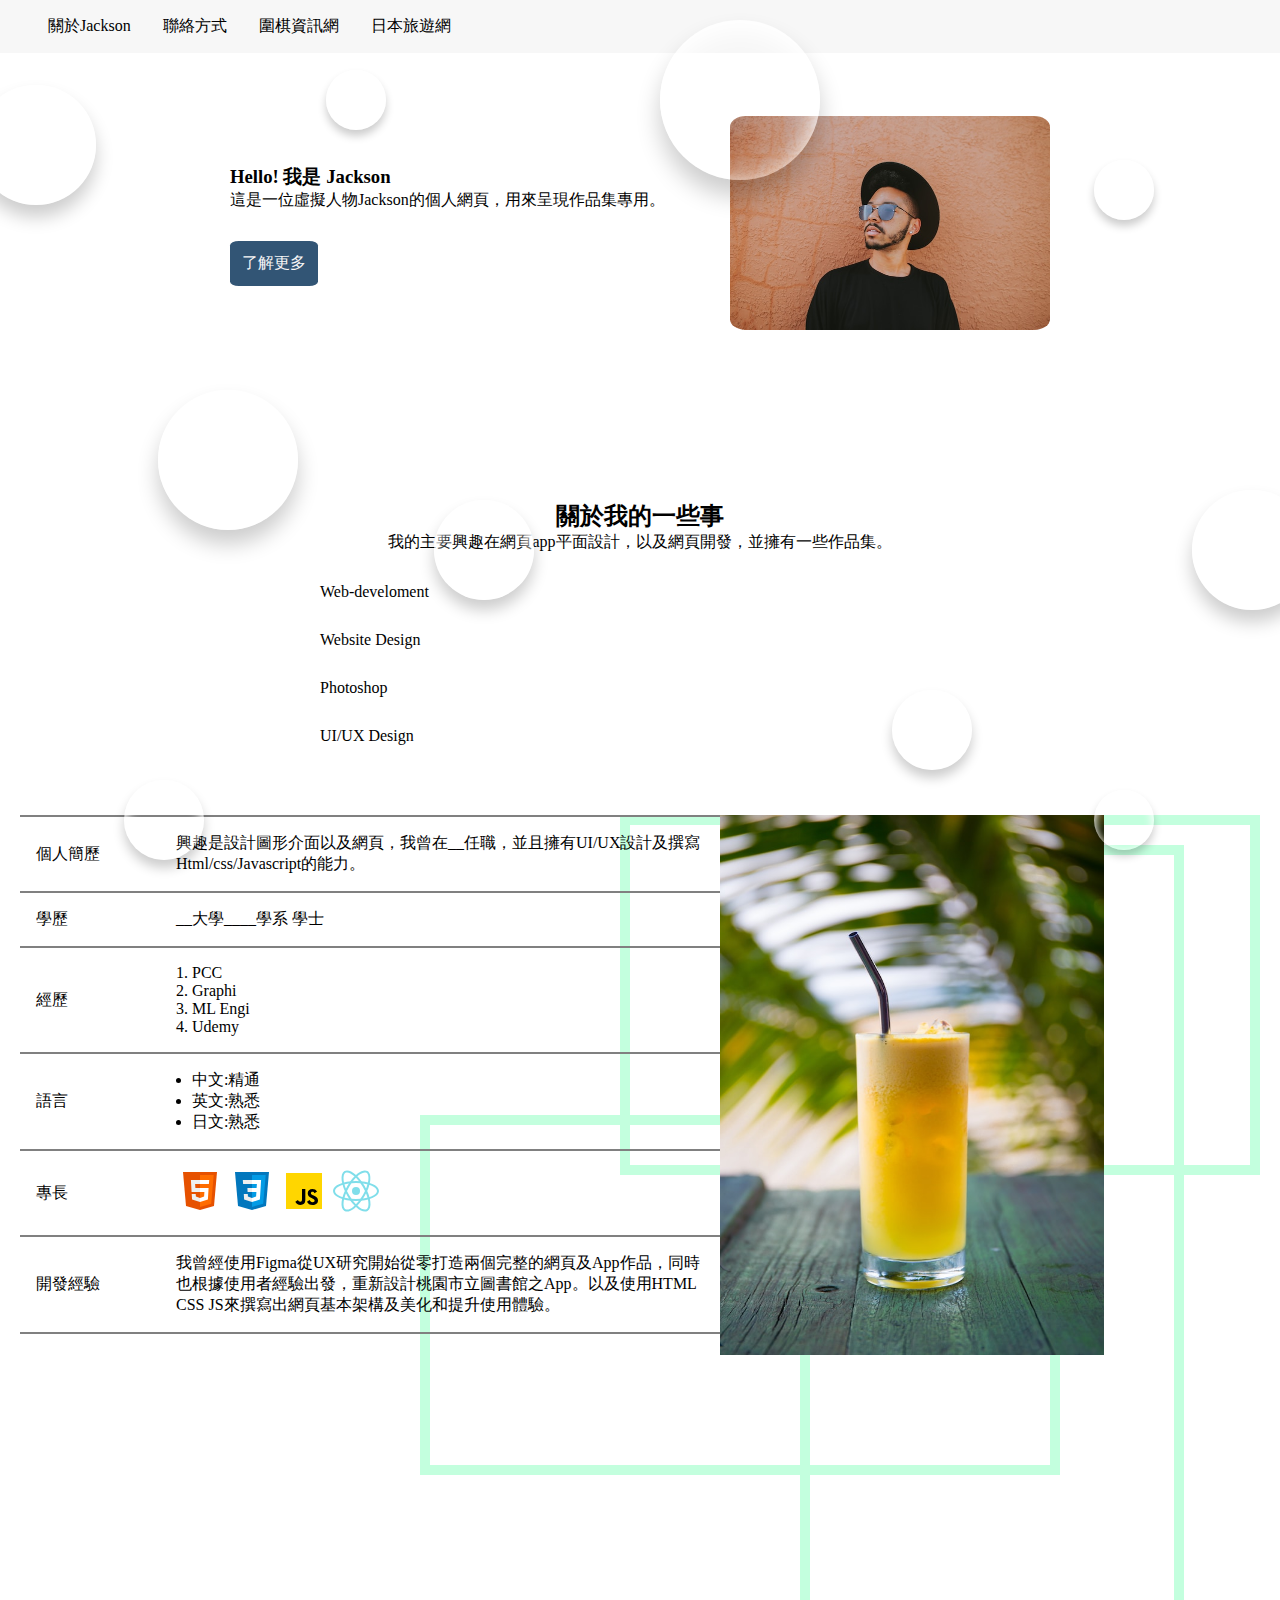
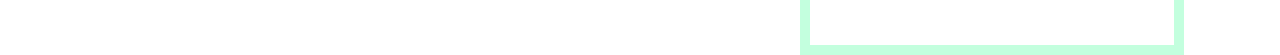
==== index.html @ f1b57b1a ""fixing the problem with borders"" ====
<!DOCTYPE html>
<html lang="en">
<head>
    <meta charset="UTF-8">
    <meta name="viewport" content="width=device-width, initial-scale=1.0">
    <link href="https://cdn.jsdelivr.net/npm/bootstrap@5.3.0/dist/css/bootstrap.min.css" rel="stylesheet" integrity="sha384-9ndCyUaIbzAi2FUVXJi0CjmCapSmO7SnpJef0486qhLnuZ2cdeRhO02iuK6FUUVM" crossorigin="anonymous">
    <link rel="stylesheet" href="styles.css">
    <link rel="stylesheet" href="bubbles.css">
    <title>Portfolio</title>
</head>
<body>
    <div id="background-wrap">
        <div class="bubble x1"></div>
        <div class="bubble x2"></div>
        <div class="bubble x3"></div>
        <div class="bubble x4"></div>
        <div class="bubble x5"></div>
        <div class="bubble x6"></div>
        <div class="bubble x7"></div>
        <div class="bubble x8"></div>
        <div class="bubble x9"></div>
        <div class="bubble x10"></div>
    </div>
    <header>
        <nav>
            <ul>
                <a href='#'>
                    <li>關於Jackson</li>
                </a>
                <a href="#">
                    <li>聯絡方式</li>
                </a>
                <a href="/p1/index.html">
                    <li>圍棋資訊網</li>
                </a>
                <a href="/p2/index.html">
                    <li>日本旅遊網</li>
                </a>
            </ul>
        </nav>
    </header>
    <section class="intro">
        <div class="intro-info"><h3>Hello! 我是 Jackson</h3><p>這是一位虛擬人物Jackson的個人網頁，用來呈現作品集專用。</p>
        <a href="#">了解更多</a>    
    </div>
        <div class="intro-img"><img src="/images/ivana-cajina-_7LbC5J-jw4-unsplash.jpg" alt="jackson">
        </div>
    </div>
</section>
<section class="abilities-area">
    <div class="desc">
        <h2>關於我的一些事</h2>
    </div>
        <p>我的主要興趣在網頁app平面設計，以及網頁開發，並擁有一些作品集。</p>
        <div class="bar-area">
            Web-develoment
            <div class="bar">
                <div class="progress" role="progressbar" aria-label="Animated striped example" aria-valuenow="80" aria-valuemin="0" aria-valuemax="100">
                    <div class="progress-bar progress-bar-striped progress-bar-animated" style="width: 80%"></div>
                  </div>
            </div>
        </div>
        <div class="bar-area">
            Website Design
            <div class="bar">
                <div class="progress" role="progressbar" aria-label="Animated striped example" aria-valuenow="50" aria-valuemin="0" aria-valuemax="100">
                    <div class="progress-bar progress-bar-striped progress-bar-animated bg-info" style="width: 50%"></div>
                  </div>
            </div>
        </div>
        <div class="bar-area">
            Photoshop
            <div class="bar">
                <div class="progress" role="progressbar" aria-label="Animated striped example" aria-valuenow="75" aria-valuemin="0" aria-valuemax="100">
                    <div class="progress-bar progress-bar-striped progress-bar-animated bg-success" style="width: 75%"></div>
                  </div>
            </div>
        </div>
        <div class="bar-area">
            UI/UX Design
            <div class="bar">
                <div class="progress" role="progressbar" aria-label="Animated striped example" aria-valuenow="60" aria-valuemin="0" aria-valuemax="100">
                    <div class="progress-bar progress-bar-striped progress-bar-animated bg-warning" style="width: 60%"></div>
                  </div>
            </div>
        </div>
</section>
<section class="resume">
    <div class="resume-table">
        <table>
            <tr style="border-top: 2px solid gray;">
                <td style="width: 20%;">個人簡歷</td>
                <td style="width: 80%;">興趣是設計圖形介面以及網頁，我曾在__任職，並且擁有UI/UX設計及撰寫Html/css/Javascript的能力。</td>
            </tr>
            <tr>
                <td>學歷</td>
                <td>__大學____學系 學士</td>
            </tr>
            <tr>
                <td>經歷</td>
                <td>
                <ol>
                    <li>PCC</li>
                    <li>Graphi</li>
                    <li>ML Engi</li>
                    <li>Udemy</li>
                </ol>
                </td>
            </tr>
            <tr>
                <td>語言</td>
                <td>
                <ul>
                    <li>中文:精通</li>
                    <li>英文:熟悉</li>
                    <li>日文:熟悉</li>
                </ul>
            </td>
            </tr>
            <tr>
                <td>專長</td>
                <td>
                    <img src="/ICONS/icons8-html-5.svg" alt="">
                    <img src="/ICONS/icons8-css3.svg" alt="">
                    <img src="/ICONS/icons8-javascript.svg" alt="">
                    <img src="/ICONS/icons8-react-native.svg" alt="">
                </td>
            </tr>
            <tr>
                <td>開發經驗</td>
                <td>我曾經使用Figma從UX研究開始從零打造兩個完整的網頁及App作品，同時也根據使用者經驗出發，重新設計桃園市立圖書館之App。以及使用HTML CSS JS來撰寫出網頁基本架構及美化和提升使用體驗。</td>
            </tr>
        </table>
    </div>
    <div class="resume-photo">
        <img src="/images/olivier-guillard-AjG1BkDH4Zs-unsplash.jpg" alt="personal-photo">
        <div class="retangle1"></div>
        <div class="retangle2"></div>
        <div class="retangle3"></div>
    </div>
</section>
    <script src="https://cdn.jsdelivr.net/npm/bootstrap@5.3.0/dist/js/bootstrap.bundle.min.js" integrity="sha384-geWF76RCwLtnZ8qwWowPQNguL3RmwHVBC9FhGdlKrxdiJJigb/j/68SIy3Te4Bkz" crossorigin="anonymous"></script>
    <script src="app.js"></script>
</body>

</html>
---- styles.css ----
* {
  margin: 0;
  padding: 0;
  box-sizing: border-box;
}

ul, ol {
  margin: 0;
  padding: 0 0 0 1rem;
}

header {
  position: relative;
}
header nav {
  position: fixed;
  top: 0;
  left: 0;
  padding: 16px;
  background-color: #f7f7f7;
  justify-content: center;
  align-items: center;
  color: #000;
  z-index: 5;
  width: 100%;
}
header nav ul {
  list-style: none;
  display: flex;
  margin: 0;
}
header nav ul a {
  text-decoration: none;
  color: #000;
}
header nav ul a li {
  margin: 0 16px;
}

section.intro {
  display: flex;
  flex-wrap: wrap;
  justify-content: center;
  align-items: center;
  height: 50vh;
}
section.intro .intro-info {
  flex-basis: 500px;
}
section.intro .intro-img {
  flex: 0 1 300px;
  max-width: 60vw;
  min-width: 25vw;
}
section.intro .intro-img img {
  width: 100%;
  border-radius: 5%;
}
section.intro a {
  margin-top: 30px;
  padding: 12px;
  background-color: #325575;
  color: #f7f7f7;
  border-radius: 10%;
  display: inline-block;
  transition: all 0.5s ease;
  text-decoration: none;
}
section.intro a:hover {
  transform: scale(1.2);
}

section.abilities-area {
  display: flex;
  flex-direction: column;
  align-items: center;
  margin: 50px 0;
}
section.abilities-area .bar-area {
  width: 50%;
  margin-top: 30px;
}

section.resume {
  width: 100%;
  display: flex;
  flex-wrap: wrap;
  padding: 20px;
}
section.resume .resume-table {
  flex: 5 1 500px;
}
section.resume .resume-table table {
  border-collapse: collapse;
}
section.resume .resume-table table tr {
  border-bottom: 2px solid gray;
  transition: all 0.2s ease;
}
section.resume .resume-table table tr:hover {
  background-color: rgb(184, 255, 222);
}
section.resume .resume-table table tr td {
  padding: 1rem;
}
section.resume .resume-photo {
  flex: 1 1 500px;
  position: relative;
}
section.resume .resume-photo img {
  width: 30vw;
  height: 60vh;
}
section.resume .resume-photo .retangle1 {
  width: 30vw;
  height: 90vh;
  border: 10px solid rgb(195, 255, 222);
  position: absolute;
  top: 30px;
  left: 80px;
  z-index: -1;
}
section.resume .resume-photo .retangle2 {
  width: 50vw;
  height: 40vh;
  border: 10px solid rgb(195, 255, 222);
  position: absolute;
  top: 300px;
  left: -300px;
  z-index: -1;
}
section.resume .resume-photo .retangle3 {
  width: 50vw;
  height: 40vh;
  border: 10px solid rgb(195, 255, 222);
  position: absolute;
  top: 0px;
  left: -100px;
  z-index: -1;
}

@media screen and (max-width: 400px) {
  body nav {
    position: static;
  }
  body nav ul {
    flex-direction: column;
  }
}/*# sourceMappingURL=styles.css.map */
---- bubbles.css ----
#background-wrap{
    position: fixed;
    bottom: 0;
    left: 0;
    right: 0;
    top: 0;
    z-index: 10;
    pointer-events: none;
}
.bubble{
    border-radius: 50%;
    width: 200px;
    height: 200px;
    position: absolute;
    box-shadow: 0 20px 30px rgba(0, 0, 0, 0.2),inset 0px 10px 30px 5px rgba(255, 255, 255, 1);
}

@keyframes animateBubble{
    0%{
        margin-top: 1000px;
    }
    100% {
        margin-top: -100%;
    }
}
@keyframes sideWays{
    0%{
        margin-left: 0%;
    }
    100%{
        margin-left: 50px;
    }
}

.x1{
       animation: animateBubble 25s linear infinite, sideWays 2s ease-in-out infinite alternate;
       left: -5%;
       top: 5%;
       transform:  scale(0.6);
}
.x2{
    animation: animateBubble 20s linear infinite, sideWays 2s ease-in-out infinite alternate;
    left: 5%;
    top: 80%;
    transform:  scale(0.4);
}.x3{
    animation: animateBubble 28s linear infinite, sideWays 2s ease-in-out infinite alternate;
    left: 10%;
    top: 40%;
    transform:  scale(0.7);
}.x4{
    animation: animateBubble 22s linear infinite, sideWays 3s ease-in-out infinite alternate;
    left: 20%;
    top: 0%;
    transform:  scale(0.3);
}.x5{
    animation: animateBubble 29s linear infinite, sideWays 4s ease-in-out infinite alternate;
    left: 30%;
    top: 50%;
    transform:  scale(0.5);
}.x6{
    animation: animateBubble 21s linear infinite, sideWays 2s ease-in-out infinite alternate;
    left: 50%;
    top: 0%;
    transform:  scale(0.8);
}
.x7{
    animation: animateBubble 20s linear infinite, sideWays 2s ease-in-out infinite alternate;
    left: 65%;
    top: 70%;
    transform:  scale(0.4);
}
.x8{
    animation: animateBubble 22s linear infinite, sideWays 3s ease-in-out infinite alternate;
    left: 80%;
    top: 10%;
    transform:  scale(0.3);
}
.x9{
    animation: animateBubble 29s linear infinite, sideWays 4s ease-in-out infinite alternate;
    left: 90%;
    top: 50%;
    transform:  scale(0.6);
}
.x10{
    animation: animateBubble 26s linear infinite, sideWays 2s ease-in-out infinite alternate;
    left: 80%;
    top: 80%;
    transform:  scale(0.3);
}
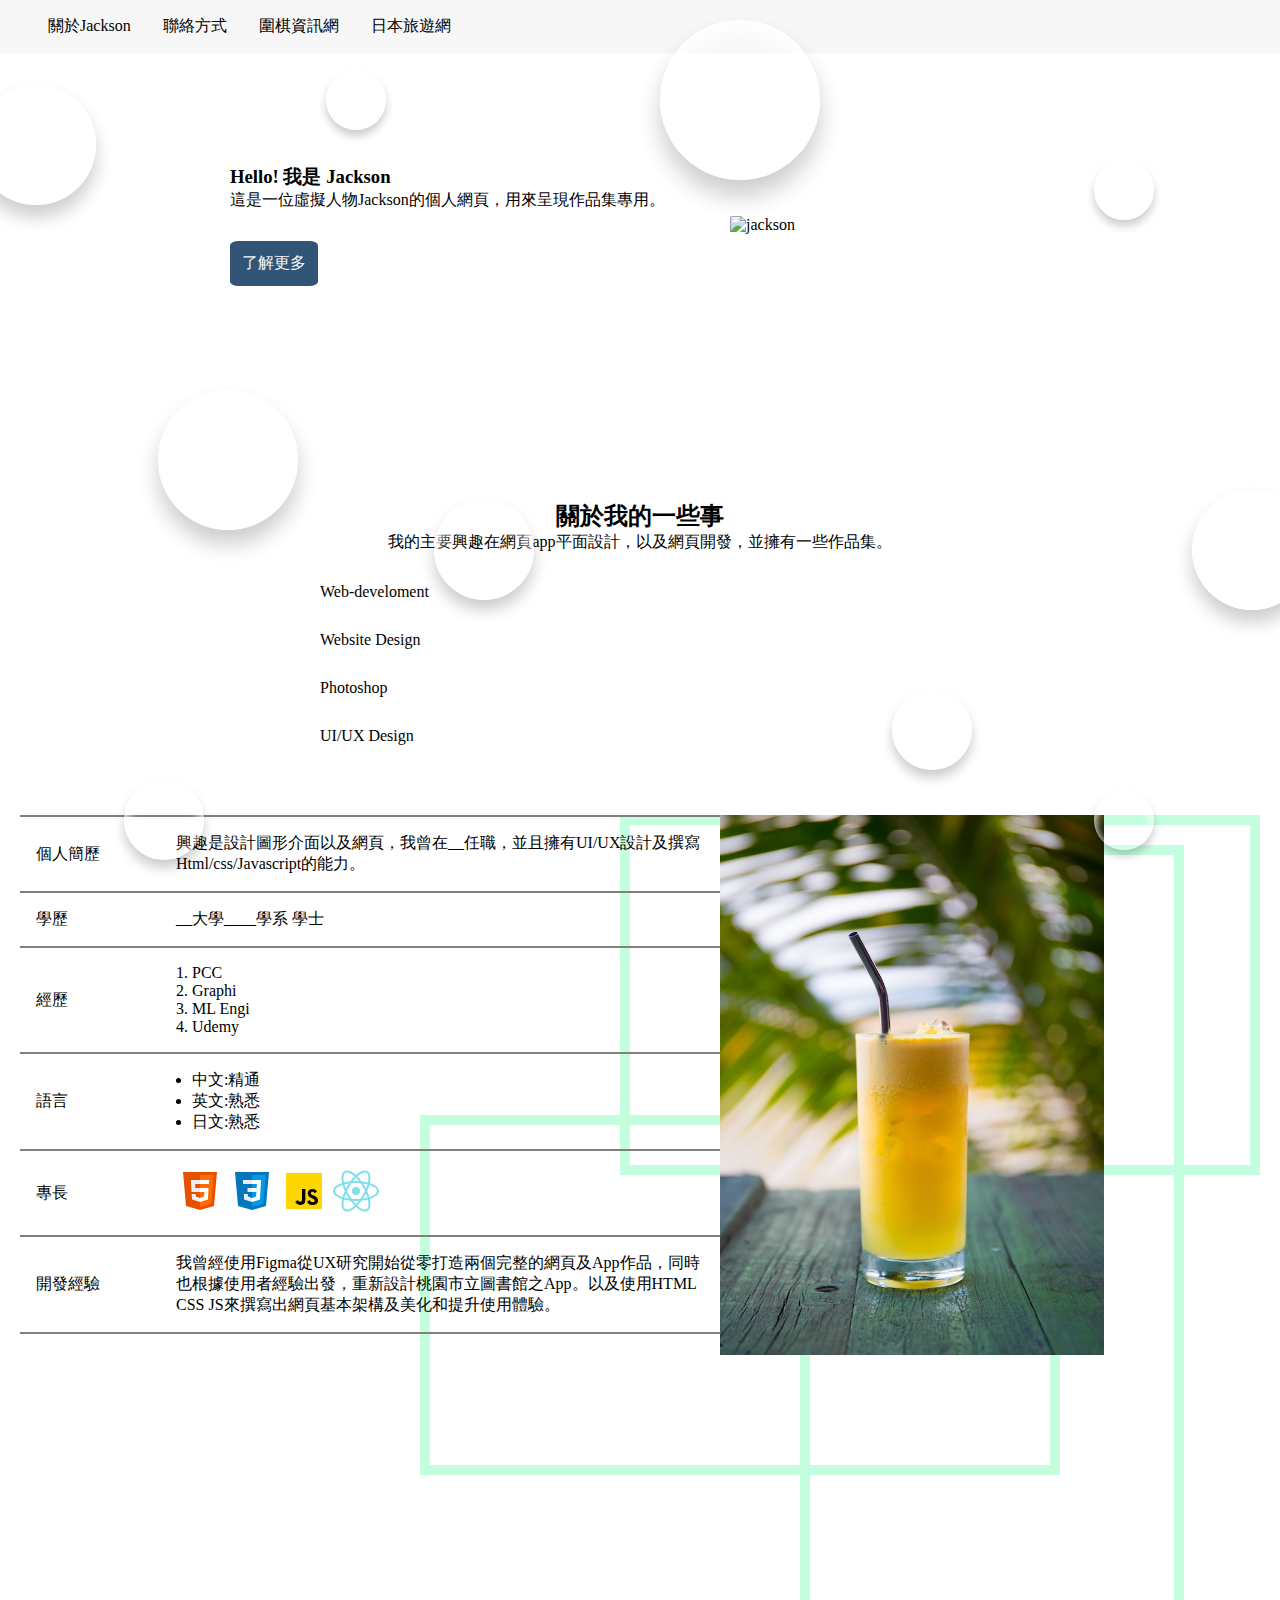
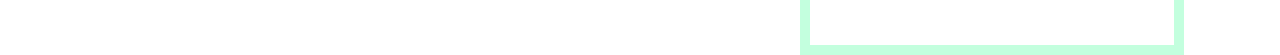
==== commit c3a60c54: ""fixing img problem"" ====
--- a/index.html
+++ b/index.html
@@ -43,7 +43,7 @@
         <div class="intro-info"><h3>Hello! 我是 Jackson</h3><p>這是一位虛擬人物Jackson的個人網頁，用來呈現作品集專用。</p>
         <a href="#">了解更多</a>    
     </div>
-        <div class="intro-img"><img src="/images/ivana-cajina-_7LbC5J-jw4-unsplash.jpg" alt="jackson">
+        <div class="intro-img"><img src="https://images.unsplash.com/photo-1521119989659-a83eee488004?ixlib=rb-4.0.3&ixid=M3wxMjA3fDB8MHxwaG90by1wYWdlfHx8fGVufDB8fHx8fA%3D%3D&auto=format&fit=crop&w=723&q=80" alt="jackson">
         </div>
     </div>
 </section>
--- a/styles.css
+++ b/styles.css
@@ -67,7 +67,7 @@
   text-decoration: none;
 }
 section.intro a:hover {
-  transform: scale(1.2);
+  transform: scale(1.25);
 }
 
 section.abilities-area {
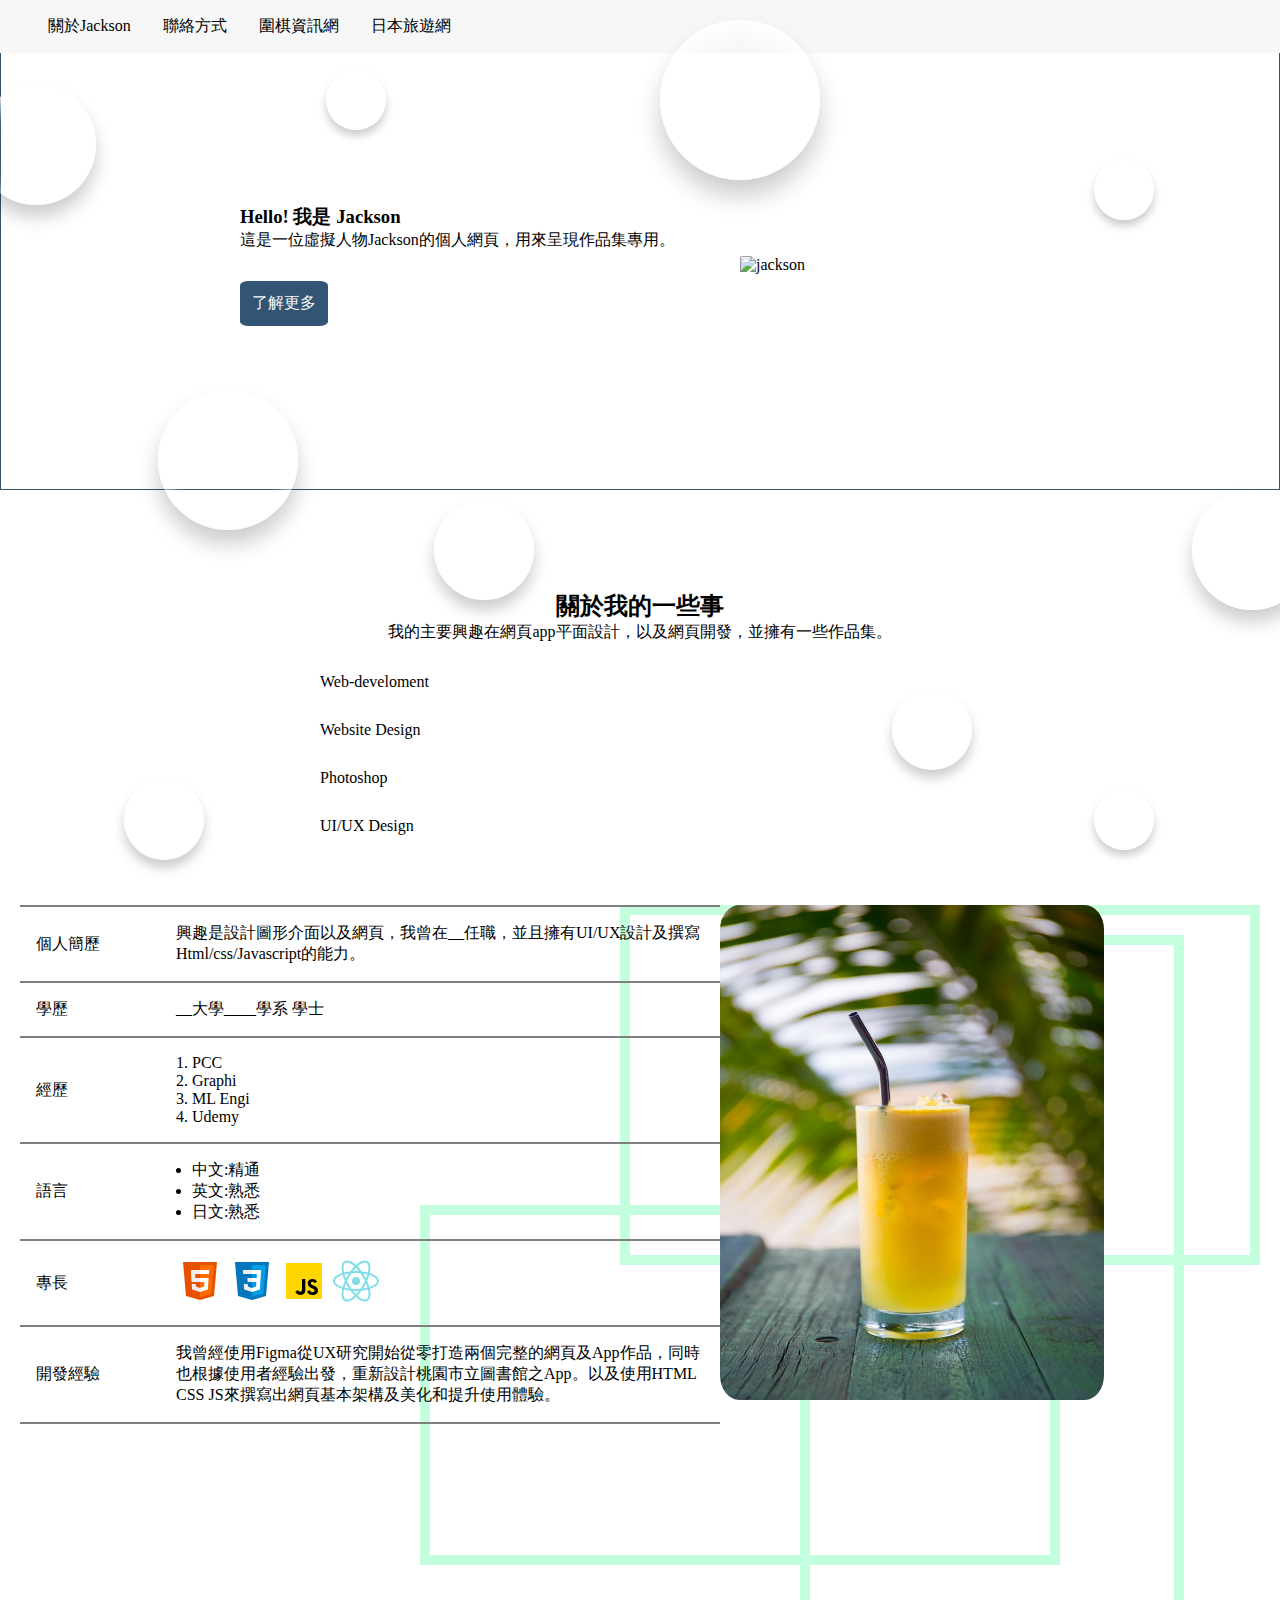
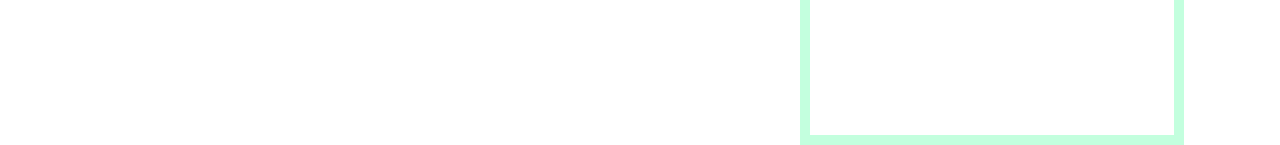
==== commit 18f3b342: "'trying to fix link between pages #1'" ====
--- a/index.html
+++ b/index.html
@@ -30,10 +30,10 @@
                 <a href="#">
                     <li>聯絡方式</li>
                 </a>
-                <a href="/p1/index.html">
+                <a href="project-jackson/p1/index.html">
                     <li>圍棋資訊網</li>
                 </a>
-                <a href="/p2/index.html">
+                <a href="project-jackson/p2/index.html">
                     <li>日本旅遊網</li>
                 </a>
             </ul>
--- a/styles.css
+++ b/styles.css
@@ -38,10 +38,12 @@
 }
 
 section.intro {
+  border: 1px solid #325575;
   display: flex;
   flex-wrap: wrap;
   justify-content: center;
   align-items: center;
+  margin: 40px 0 100px;
   height: 50vh;
 }
 section.intro .intro-info {
@@ -50,10 +52,11 @@
 section.intro .intro-img {
   flex: 0 1 300px;
   max-width: 60vw;
-  min-width: 25vw;
+  min-width: 15vw;
 }
 section.intro .intro-img img {
   width: 100%;
+  height: 100%;
   border-radius: 5%;
 }
 section.intro a {
@@ -109,7 +112,8 @@
 }
 section.resume .resume-photo img {
   width: 30vw;
-  height: 60vh;
+  height: 55vh;
+  border-radius: 5%;
 }
 section.resume .resume-photo .retangle1 {
   width: 30vw;
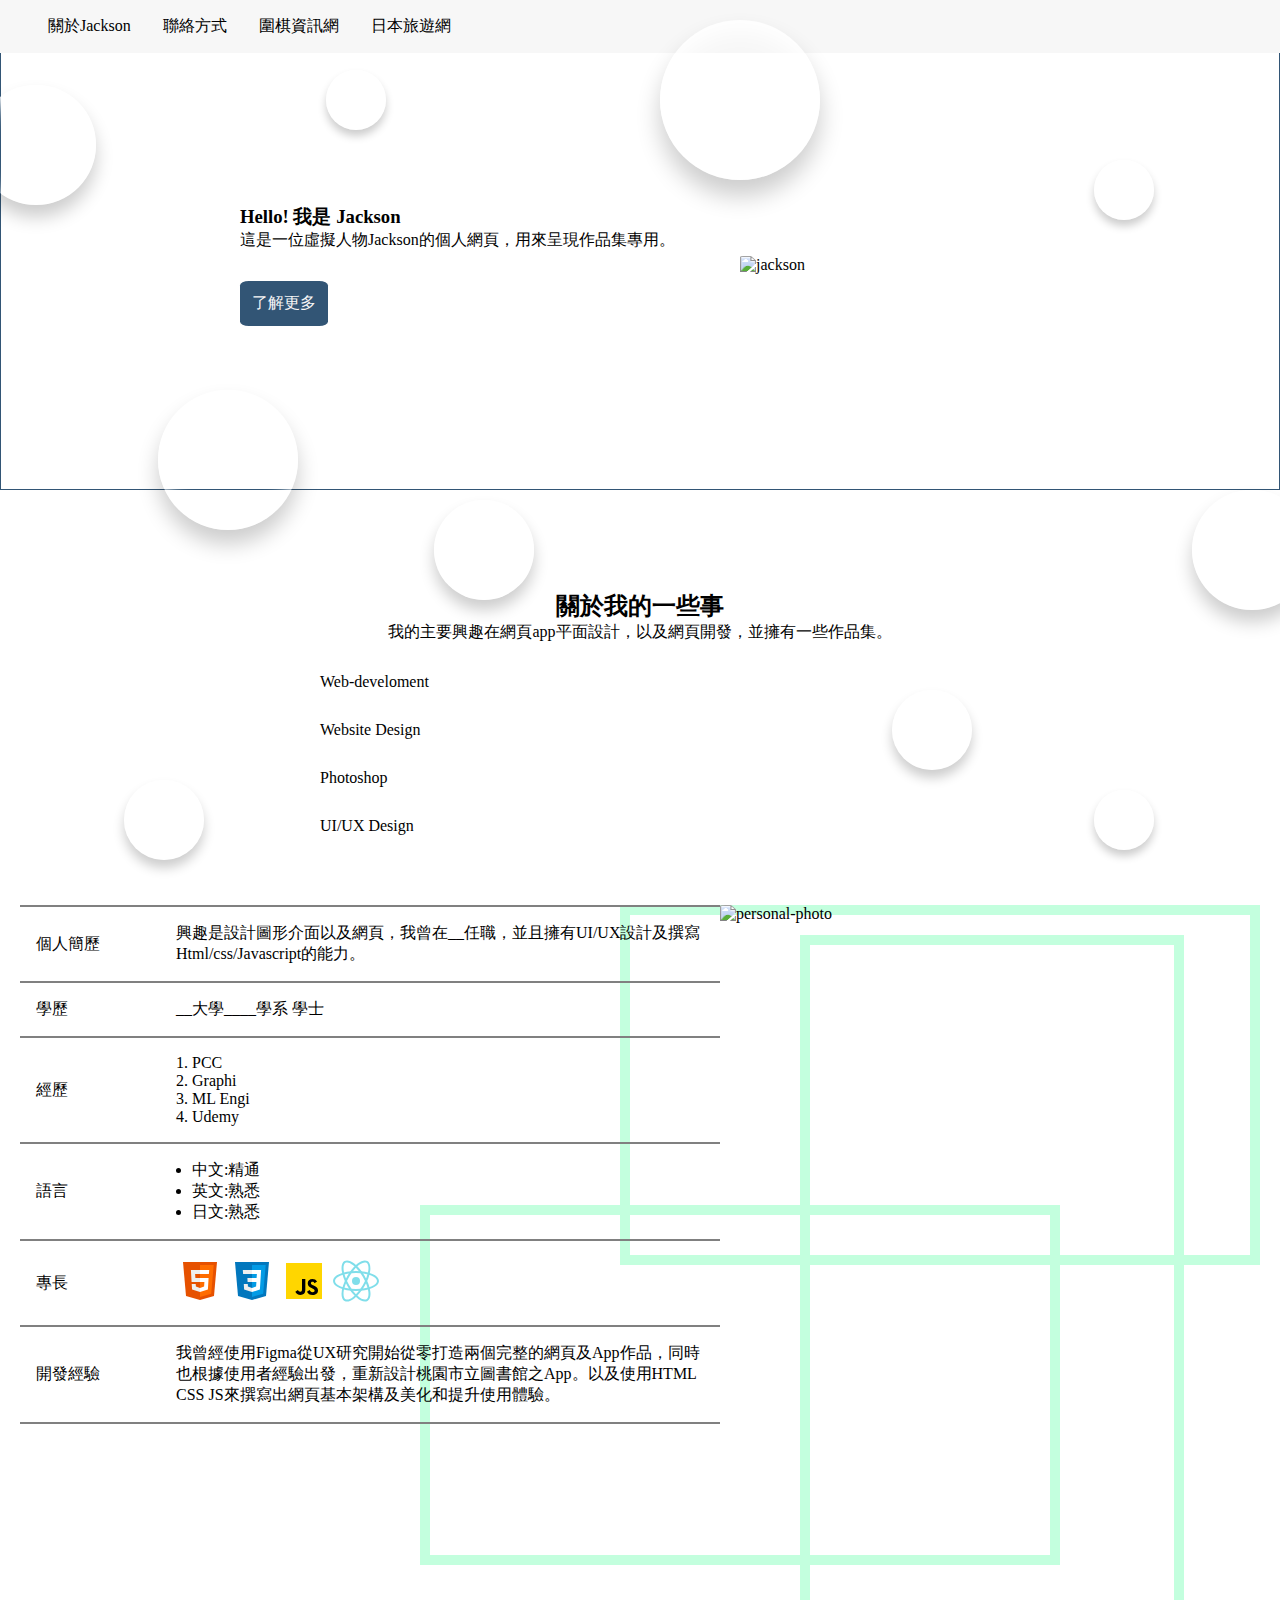
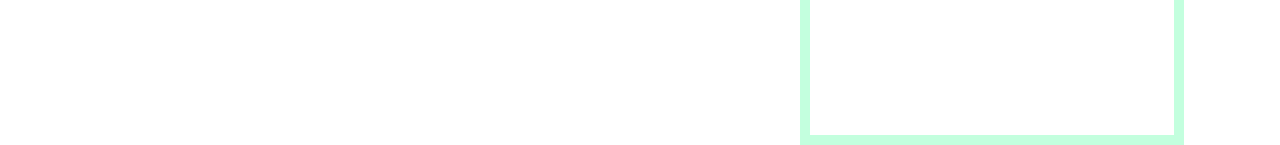
==== commit 7afd001f: "'fixing img link in index.html'" ====
--- a/index.html
+++ b/index.html
@@ -30,10 +30,10 @@
                 <a href="#">
                     <li>聯絡方式</li>
                 </a>
-                <a href="project-jackson/p1/index.html">
+                <a href="#">
                     <li>圍棋資訊網</li>
                 </a>
-                <a href="project-jackson/p2/index.html">
+                <a href="#">
                     <li>日本旅遊網</li>
                 </a>
             </ul>
@@ -133,7 +133,7 @@
         </table>
     </div>
     <div class="resume-photo">
-        <img src="/images/olivier-guillard-AjG1BkDH4Zs-unsplash.jpg" alt="personal-photo">
+        <img src="https://images.unsplash.com/photo-1618799805265-4f27cb61ede9?ixlib=rb-4.0.3&ixid=M3wxMjA3fDB8MHxwaG90by1wYWdlfHx8fGVufDB8fHx8fA%3D%3D&auto=format&fit=crop&w=1470&q=80" alt="personal-photo">
         <div class="retangle1"></div>
         <div class="retangle2"></div>
         <div class="retangle3"></div>
